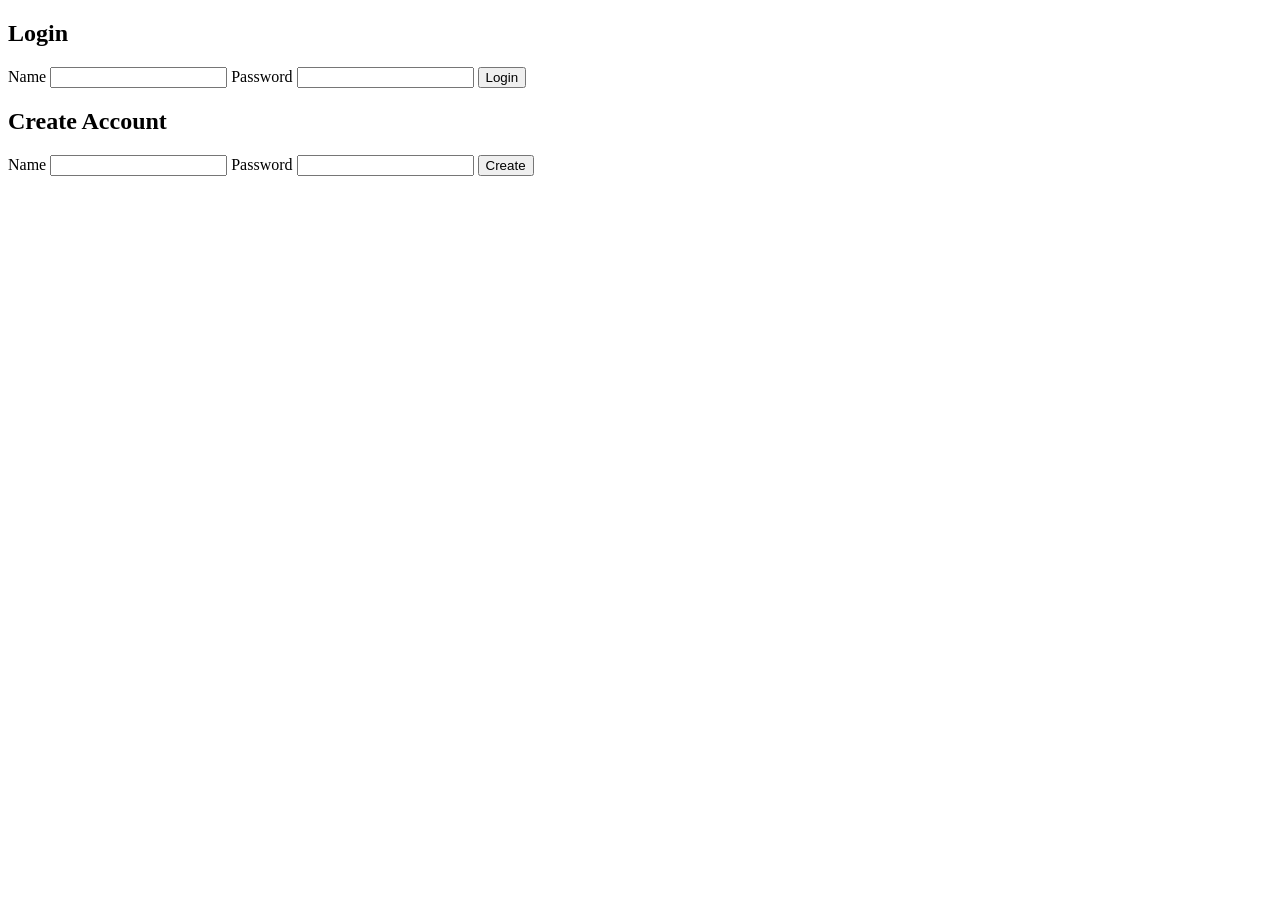
==== index.html @ 908df59b "forms" ====
<!DOCTYPE html>
  <html lang="en">
  <head>
    <meta charset="UTF-8">
    <meta name="viewport" content="width=device-width, initial-scale=1.0">
    <title>Document</title>
  </head>
  <body>
    <form action="homepage.html">
      <h2>Login</h2>
      <label>Name</label>
      <input type ="text"> 

      <label>Password</label>
      <input type = "password">

      <button type = "submit"> Login</button>
     </form>
    <form action="homepage.html">
    <h2>Create Account</h2>
    <label> Name</label>
    <input type="text">
    <label>Password</label>
    <input type = "password">

    <button type = "submit"> Create</button>
    </form>

  </body>
  </html>
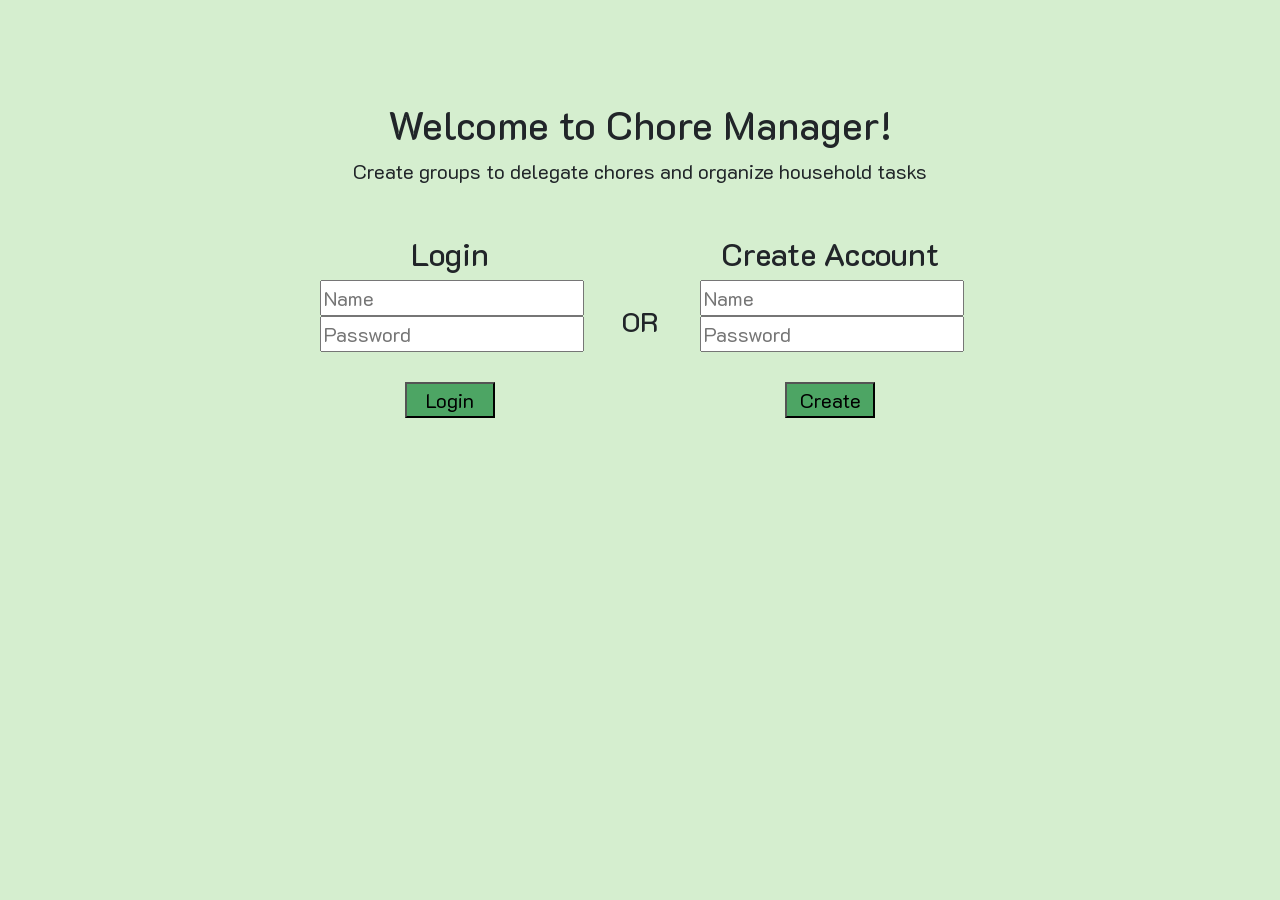
==== commit 9a1f3d21: "Working login" ====
--- a/index.html
+++ b/index.html
@@ -1,30 +1,124 @@
-  <!DOCTYPE html>
-  <html lang="en">
-  <head>
-    <meta charset="UTF-8">
-    <meta name="viewport" content="width=device-width, initial-scale=1.0">
-    <title>Document</title>
-  </head>
-  <body>
-    <form action="homepage.html">
-      <h2>Login</h2>
-      <label>Name</label>
-      <input type ="text"> 
+<!DOCTYPE html>
+<html lang="en">
+<head>
+  <meta charset="UTF-8">
+  <meta name="viewport" content="width=device-width, initial-scale=1.0">
+  <meta charset="utf-8">
+    <meta http-equiv="X-UA-Compatible" content="IE=edge">
+    <meta name="viewport" content="width=device-width, initial-scale=1">
 
-      <label>Password</label>
-      <input type = "password">
+    <!-- Google Fonts -->
+    <link rel="preconnect" href="https://fonts.googleapis.com">
+    <link rel="preconnect" href="https://fonts.gstatic.com" crossorigin>
+    <link href="https://fonts.googleapis.com/css2?family=K2D&display=swap" rel="stylesheet">
 
-      <button type = "submit"> Login</button>
-     </form>
-    <form action="homepage.html">
-    <h2>Create Account</h2>
-    <label> Name</label>
-    <input type="text">
-    <label>Password</label>
-    <input type = "password">
+    <!-- Bootstrap CSS -->
+    <link href="https://cdn.jsdelivr.net/npm/bootstrap@5.1.3/dist/css/bootstrap.min.css" rel="stylesheet" 
+          integrity="sha384-1BmE4kWBq78iYhFldvKuhfTAU6auU8tT94WrHftjDbrCEXSU1oBoqyl2QvZ6jIW3" crossorigin="anonymous">
+    <link rel="stylesheet" href="https://cdn.jsdelivr.net/npm/bootstrap-icons@1.9.1/font/bootstrap-icons.css">
+    
+    <link rel="stylesheet" href="style.css">
 
-    <button type = "submit"> Create</button>
-    </form>
+    <!-- Bootstrap JavaScript -->
+    <script src="https://cdn.jsdelivr.net/npm/bootstrap@5.1.3/dist/js/bootstrap.bundle.min.js" 
+            integrity="sha384-ka7Sk0Gln4gmtz2MlQnikT1wXgYsOg+OMhuP+IlRH9sENBO0LRn5q+8nbTov4+1p" crossorigin="anonymous"></script>
 
-  </body>
-  </html>
+  <title>Chore Manager</title>
+  <link rel="stylesheet" href="style.css">
+</head>
+<body style="background-color: #d5eecf">
+  <div class="container text-center intro">
+    <h1>Welcome to Chore Manager!</h1>
+    <p>Create groups to delegate chores and organize household tasks</p>
+
+    <div class="row justify-content-center mt-5">
+
+      <!-- Login Form -->
+      <div class="col-md-3">
+        <form id="loginForm">
+          <h2>Login</h2>
+          <input type="text" id="loginName" placeholder="Name" required><br>
+          <input type="password" id="loginPassword" placeholder="Password" required><br><br>
+          <button type="submit">Login</button>
+        </form>
+      </div>
+
+      <div class="col-md-1 d-flex align-items-center justify-content-center">
+        <h3>OR</h3>
+      </div>
+
+      <!-- Create Account Form -->
+      <div class="col-md-3">
+        <form id="createForm">
+          <h2>Create Account</h2>
+          <input type="text" id="createName" placeholder="Name" required><br>
+          <input type="password" id="createPassword" placeholder="Password" required><br><br>
+          <button type="submit">Create</button>
+        </form>
+      </div>
+
+    </div>
+  </div>
+
+  <script>
+    document.addEventListener("DOMContentLoaded", () => {
+
+      const loginForm = document.getElementById('loginForm');
+      const createForm = document.getElementById('createForm');
+
+      function getAccounts() {
+        return JSON.parse(localStorage.getItem('accounts')) || [];
+      }
+
+      function saveAccounts(accounts) {
+        localStorage.setItem('accounts', JSON.stringify(accounts));
+      }
+
+      // Handle account creation
+      createForm.addEventListener('submit', function(event) {
+        event.preventDefault();
+
+        const name = document.getElementById('createName').value.trim();
+        const password = document.getElementById('createPassword').value;
+
+        if (!name || !password) {
+          alert("Please enter both name and password.");
+          return;
+        }
+
+        let accounts = getAccounts();
+        if (accounts.some(acc => acc.name === name)) {
+          alert("Account with this name already exists.");
+          return;
+        }
+
+        accounts.push({ name, password });
+        saveAccounts(accounts);
+
+        // Automatically log in after creating account
+        localStorage.setItem('currentUser', JSON.stringify({ name }));
+        window.location.href = "homepage.html";
+      });
+
+      // Handle login
+      loginForm.addEventListener('submit', function(event) {
+        event.preventDefault();
+
+        const name = document.getElementById('loginName').value.trim();
+        const password = document.getElementById('loginPassword').value;
+
+        let accounts = getAccounts();
+        const account = accounts.find(acc => acc.name === name && acc.password === password);
+
+        if (account) {
+          localStorage.setItem('currentUser', JSON.stringify({ name }));
+          window.location.href = "homepage.html";
+        } else {
+          alert("Incorrect name or password.");
+        }
+      });
+
+    });
+  </script>
+</body>
+</html>
--- a/style.css
+++ b/style.css
@@ -0,0 +1,31 @@
+body {
+    font-family: "K2D", sans-serif;
+    margin-top: 100px;
+    margin-left: 30px;
+    margin-right: 30px;
+    font-size: 20px;
+}
+
+.navbar {
+    background-color: #B0D4A9;
+}
+
+.navbar .nav-link, .navbar-brand {
+    color:black !important;
+    font-size: 22px;
+}
+
+form {
+    font-family: "K2D", sans-serif;
+    text-align: center;
+}
+
+.intro {
+    text-align: center;
+}
+
+button {
+    background-color: #4da564;
+    width: 90px;
+}
+
--- a/style.css
+++ b/style.css
@@ -0,0 +1,31 @@
+body {
+    font-family: "K2D", sans-serif;
+    margin-top: 100px;
+    margin-left: 30px;
+    margin-right: 30px;
+    font-size: 20px;
+}
+
+.navbar {
+    background-color: #B0D4A9;
+}
+
+.navbar .nav-link, .navbar-brand {
+    color:black !important;
+    font-size: 22px;
+}
+
+form {
+    font-family: "K2D", sans-serif;
+    text-align: center;
+}
+
+.intro {
+    text-align: center;
+}
+
+button {
+    background-color: #4da564;
+    width: 90px;
+}
+
